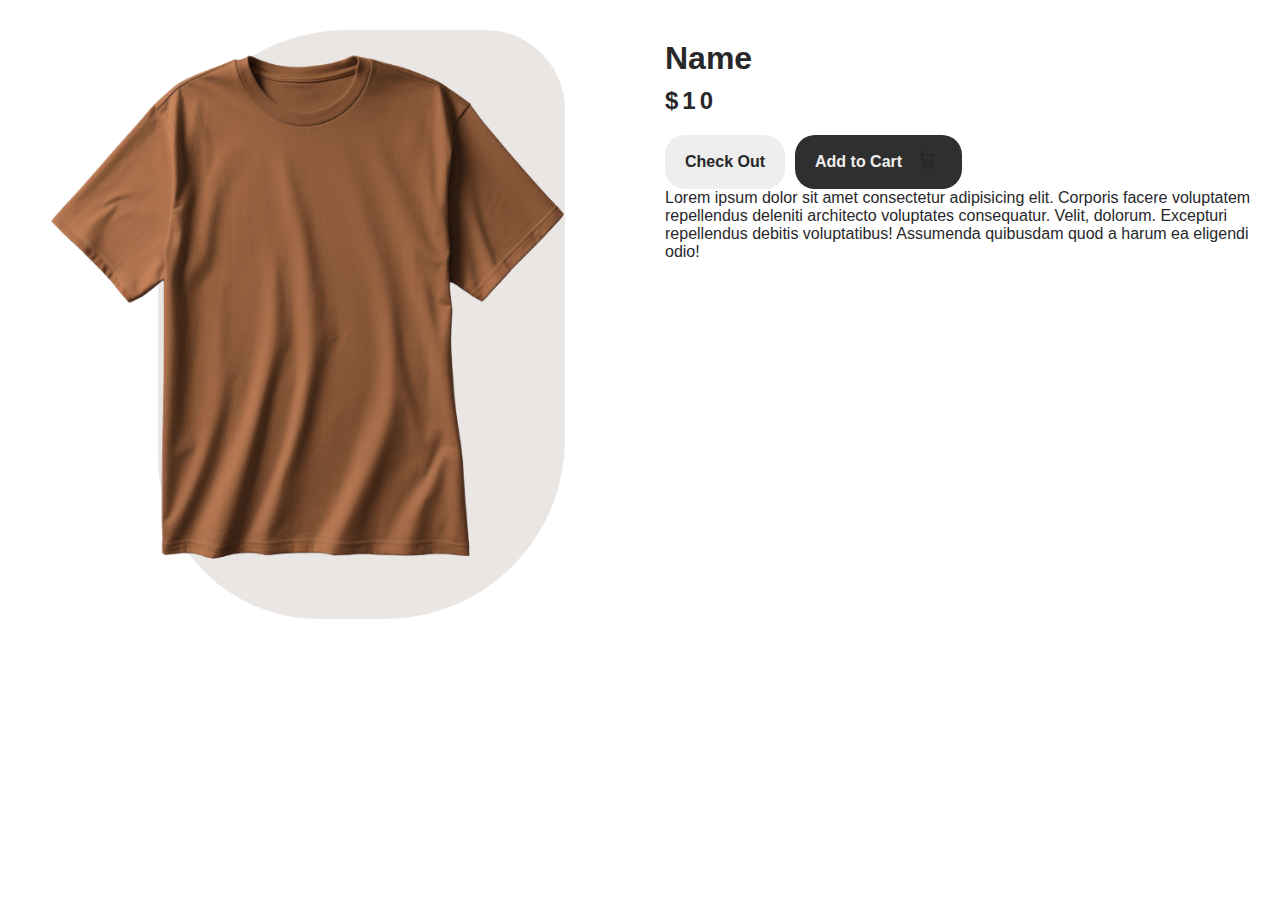
==== detail.html @ 1b31225e "Added Hardcoded Detail Page" ====
<!DOCTYPE html>
<html lang="en">
  <head>
    <meta charset="UTF-8" />
    <meta name="viewport" content="width=device-width, initial-scale=1.0" />
    <link rel="stylesheet" href="/css/style.css" />
    <title>Product Details</title>
  </head>
  <body>
    <header id="app">
      <!-- Here I am loading template.html-->
    </header>

    <main id="temporaryContent">
      <!-- Product Details -->
      <section class="detailsContainer">
        <figure class="image">
          <img src="/assets/product(1).png" alt="Product Image" />
        </figure>
        <div class="detailsContent">
          <h1 class="detailTitle">Name</h1>
          <div class="detailPrice">$10</div>
          <div class="detailBtns">
            <button>Check Out</button>
            <button class="addCart">
              Add to Cart
              <svg
                class="w-6 h-6 text-white dark:text-white"
                aria-hidden="true"
                xmlns="http://www.w3.org/2000/svg"
                width="24"
                height="24"
                fill="none"
                viewBox="0 0 24 24"
              >
                <path
                  stroke="currentColor"
                  stroke-linecap="round"
                  stroke-linejoin="round"
                  stroke-width="2"
                  d="M5 4h1.5L9 16m0 0h8m-8 0a2 2 0 1 0 0 4 2 2 0 0 0 0-4Zm8 0a2 2 0 1 0 0 4 2 2 0 0 0 0-4Zm-8.5-3h9.25L19 7H7.312"
                />
              </svg>
            </button>
          </div>
          <div class="description">
            Lorem ipsum dolor sit amet consectetur adipisicing elit. Corporis facere voluptatem
            repellendus deleniti architecto voluptates consequatur. Velit, dolorum. Excepturi
            repellendus debitis voluptatibus! Assumenda quibusdam quod a harum ea eligendi odio!
          </div>
        </div>
      </section>

      <!-- Similar Products -->
      <section class="productsContainer"></section>
    </main>

    <script type="module" src="/javascript/detail.js"></script>
  </body>
</html>
---- css/style.css ----
/*------------------------------ 
        Common Styles 
------------------------------*/
* {
  box-sizing: border-box;
  user-select: none;
  font-family: Poppins, sans-serif;
  text-decoration: none;
  color: #28282b;
  margin: 0;
  padding: 0;
}
button {
  cursor: pointer;
  border: none;
  font-weight: 600;
  padding: 10px;
}
.title {
  font-size: 26px;
  font-weight: 500;
  padding: 10px 0;
}
.subTitle {
  font-size: 24px;
  font-weight: 400;
  padding: 10px 0;
}
svg {
  width: 30px;
}

/*------------------------------ 
      Template | Container 
------------------------------*/
.container {
  display: grid;
  grid-template-columns: repeat(12, 1fr);
  transition: 0.5s;
}
.navWraper {
  position: fixed;
  left: 0;
  right: 0;
  background-color: #fdfdfd;
  z-index: 10;
  display: grid;
  grid-template-columns: repeat(12, 1fr);
  grid-column: 1 / -1;
  box-shadow: 1px 1px 5px rgba(0, 0, 0, 0.1);
  background-color: #fafaf1;
  border: 1px solid #efefef;
  padding: 10px 0;
}
nav {
  grid-column: 1 / -1;
  display: flex;
  justify-content: space-between;
  align-items: center;
  padding: 10px;
}
nav .title {
  padding: 0;
}
.cartIcon {
  cursor: pointer;
  position: relative;
  border-radius: 50%;
}
.cartIcon span {
  display: flex;
  align-items: center;
  justify-content: center;
  position: absolute;
  background-color: #f40404;
  color: #fdfdfd;
  height: 20px;
  width: 20px;
  border-radius: 50%;
  top: 50%;
  left: -5px;
}
.mainWraper {
  display: grid;
  grid-template-columns: repeat(12, 1fr);
  grid-column: 1 / -1;
  padding-top: 80px;
}
.mainWraper section {
  grid-column: 1 / -1;
  padding: 10px;
}

/*------------------------------ 
    Template | Shopping Cart 
------------------------------*/
.cartContent {
  display: grid;
  grid-template-rows: auto 1fr auto;
  position: fixed;
  background-color: #28282b;
  max-width: 100%;
  width: 480px;
  top: 0;
  bottom: 0;
  right: -480px;
  z-index: 12;
  transition: 0.5s;
}
.cartContent .subTitle {
  color: #fdfdfd;
  padding: 10px;
}
.cartContainer {
  overflow: auto;
  padding: 10px;
}
.cartContainer::-webkit-scrollbar {
  width: 0;
}
.cartProduct img {
  width: 100%;
}
.cartProduct {
  display: grid;
  grid-template-columns: 60px 1fr 50px 80px;
  align-items: center;
  text-align: center;
  gap: 10px;
}
.cartItemName {
  text-align: left;
}
.cartProduct p {
  color: #fdfdfd;
}
.cartProduct .totalPrice {
  text-wrap: nowrap;
  color: #fdfdfd;
}
.cartProduct div {
  display: flex;
  gap: 5px;
  align-items: center;
}
.cartProduct div span {
  display: flex;
  align-items: center;
  justify-content: center;
  width: 25px;
  height: 25px;
  background-color: #eee;
  color: #2f2f2f;
  border-radius: 50%;
  cursor: pointer;
}
.listCart .item .quantity span:nth-child(2) {
  background-color: transparent;
  color: #fff;
}
.cartProduct:nth-child(even) {
  background-color: #eee1;
}

.cartBtns {
  display: grid;
  grid-template-columns: 1fr 1fr;
}
.cartBtns button {
  background-color: #ffdb58;
  font-size: 16px;
  padding: 16px;
}
.cartBtns button.cartClose {
  background-color: #ff6c6c;
}
body.activeCart .cartContent {
  right: 0;
}

/*------------------------------ 
    Index | Products Container 
------------------------------*/
.productsContainer {
  display: grid;
  grid-template-columns: repeat(12, 1fr);
  grid-column: 1 / -1;
  gap: 20px;
  width: 100%;
}
.product {
  grid-column: span 6;
  display: flex;
  flex-direction: column;
  align-items: center;
  box-shadow: 1px 1px 5px rgba(0, 0, 0, 0.1);
  background-color: #fafaf1;
  border: 1px solid #efefef;
  border-radius: 10px;
  padding: 10px;
}
.product img {
  filter: drop-shadow(0 10px 20px rgba(0, 0, 0, 0.4));
  width: 100%;
}
.product h2 {
  text-align: center;
  flex-grow: 1;
  font-size: 18px;
  font-weight: 500;
}
.product p {
  text-align: center;
  letter-spacing: 3px;
  padding: 5px 0;
}
.product button {
  background-color: #28282b;
  color: #fdfdfd;
  border-radius: 20px;
  padding: 5px 10px;
  margin-bottom: 20px;
}

/*------------------------------ 
    Detail | Product Details 
------------------------------*/
.detailsContainer {
  display: grid;
  grid-template-columns: repeat(2, 1fr);
  gap: 50px;
  text-align: left;
  margin-bottom: 30px;
}
.image img {
  width: 100%;
}
.image {
  position: relative;
}
.image::before {
  position: absolute;
  top: 30px;
  bottom: 0;
  left: calc(50% - 150px);
  right: 50px;
  content: "";
  background-color: #94817733;
  z-index: -1;
  border-radius: 190px 80px 180px 160px;
}
.detailTitle {
  font-size: xx-large;
  padding: 40px 0 0 0;
  margin: 0 0 10px 0;
}
.detailPrice {
  font-weight: bold;
  font-size: x-large;
  letter-spacing: 4px;
  margin-bottom: 20px;
}
.detailBtns {
  display: flex;
  gap: 10px;
}
.detailBtns button {
  background-color: #eee;
  border: none;
  padding: 15px 20px;
  border-radius: 20px;
  font-family: Arial, Helvetica, sans-serif;
  font-size: medium;
  display: flex;
  align-items: center;
  justify-content: center;
}
/* .detailsContainer svg {
  width: 18px;
} */
.detailBtns button:nth-child(2) {
  background-color: #2f2f2f;
  color: #eee;
  display: inline-flex;
  gap: 10px;
}
.detailBtns button svg {
  transform: translateY(-2px);
}
.detail .description {
  font-weight: 300;
  margin-top: 20px;
}

/*------------------------------ 
        Rseponsiveness 
------------------------------*/
@media (min-width: 481px) {
  .cartContent {
    width: 360px;
    right: -360px;
  }
}
@media (min-width: 600px) {
  .productsContainer {
    gap: 30px;
  }
  .product {
    grid-column: span 4;
  }
}
@media (min-width: 769px) {
  .cartContent {
    width: 400px;
    right: -400px;
  }
  nav {
    grid-column: 2 / -2;
  }
  .mainWraper section {
    grid-column: 2 / -2;
  }
  .product h2 {
    font-size: 20px;
  }
}
@media (min-width: 1025px) {
  .product {
    grid-column: span 3;
  }
}
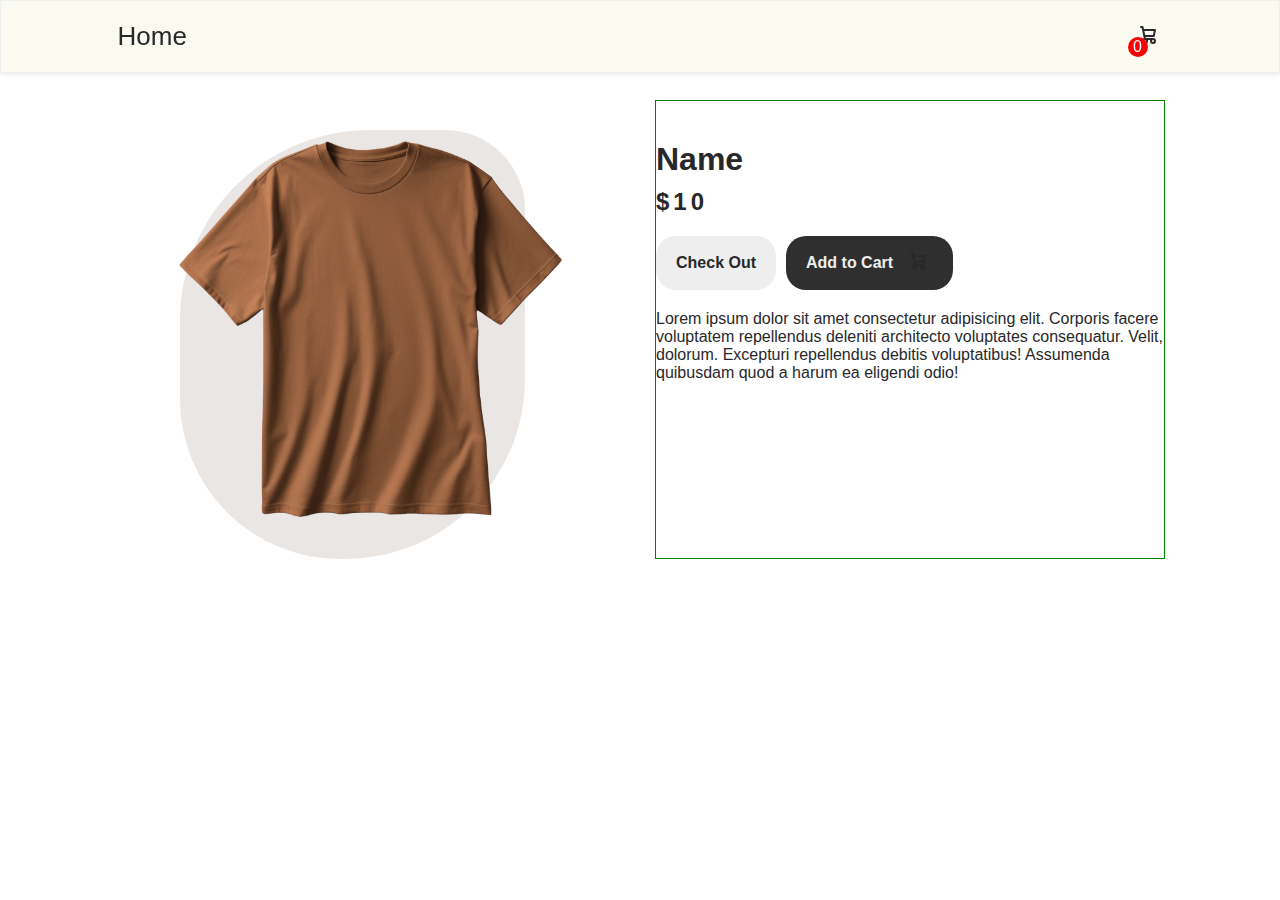
==== commit 9d47bfae: "Added Responsiveness to Product Details" ====
--- a/detail.html
+++ b/detail.html
@@ -13,46 +13,48 @@
 
     <main id="temporaryContent">
       <!-- Product Details -->
-      <section class="detailsContainer">
-        <figure class="image">
-          <img src="/assets/product(1).png" alt="Product Image" />
-        </figure>
-        <div class="detailsContent">
-          <h1 class="detailTitle">Name</h1>
-          <div class="detailPrice">$10</div>
-          <div class="detailBtns">
-            <button>Check Out</button>
-            <button class="addCart">
-              Add to Cart
-              <svg
-                class="w-6 h-6 text-white dark:text-white"
-                aria-hidden="true"
-                xmlns="http://www.w3.org/2000/svg"
-                width="24"
-                height="24"
-                fill="none"
-                viewBox="0 0 24 24"
-              >
-                <path
-                  stroke="currentColor"
-                  stroke-linecap="round"
-                  stroke-linejoin="round"
-                  stroke-width="2"
-                  d="M5 4h1.5L9 16m0 0h8m-8 0a2 2 0 1 0 0 4 2 2 0 0 0 0-4Zm8 0a2 2 0 1 0 0 4 2 2 0 0 0 0-4Zm-8.5-3h9.25L19 7H7.312"
-                />
-              </svg>
-            </button>
+      <section class="detailsWraper">
+        <section class="detailsContainer">
+          <figure class="image">
+            <img src="/assets/product(1).png" alt="Product Image" />
+          </figure>
+          <div class="detailsContent">
+            <h1 class="detailTitle">Name</h1>
+            <div class="detailPrice">$10</div>
+            <div class="detailBtns">
+              <button>Check Out</button>
+              <button class="addCart">
+                Add to Cart
+                <svg
+                  class="w-6 h-6 text-white dark:text-white"
+                  aria-hidden="true"
+                  xmlns="http://www.w3.org/2000/svg"
+                  width="24"
+                  height="24"
+                  fill="none"
+                  viewBox="0 0 24 24"
+                >
+                  <path
+                    stroke="currentColor"
+                    stroke-linecap="round"
+                    stroke-linejoin="round"
+                    stroke-width="2"
+                    d="M5 4h1.5L9 16m0 0h8m-8 0a2 2 0 1 0 0 4 2 2 0 0 0 0-4Zm8 0a2 2 0 1 0 0 4 2 2 0 0 0 0-4Zm-8.5-3h9.25L19 7H7.312"
+                  />
+                </svg>
+              </button>
+            </div>
+            <div class="description">
+              Lorem ipsum dolor sit amet consectetur adipisicing elit. Corporis facere voluptatem
+              repellendus deleniti architecto voluptates consequatur. Velit, dolorum. Excepturi
+              repellendus debitis voluptatibus! Assumenda quibusdam quod a harum ea eligendi odio!
+            </div>
           </div>
-          <div class="description">
-            Lorem ipsum dolor sit amet consectetur adipisicing elit. Corporis facere voluptatem
-            repellendus deleniti architecto voluptates consequatur. Velit, dolorum. Excepturi
-            repellendus debitis voluptatibus! Assumenda quibusdam quod a harum ea eligendi odio!
-          </div>
-        </div>
+        </section>
+
+        <!-- Similar Products -->
+        <section class="productsContainer"></section>
       </section>
-
-      <!-- Similar Products -->
-      <section class="productsContainer"></section>
     </main>
 
     <script type="module" src="/javascript/detail.js"></script>
--- a/css/style.css
+++ b/css/style.css
@@ -84,7 +84,7 @@
   display: grid;
   grid-template-columns: repeat(12, 1fr);
   grid-column: 1 / -1;
-  padding-top: 80px;
+  padding-top: 90px;
 }
 .mainWraper section {
   grid-column: 1 / -1;
@@ -225,10 +225,16 @@
 /*------------------------------ 
     Detail | Product Details 
 ------------------------------*/
+.detailsWraper {
+  display: grid;
+  grid-template-columns: repeat(12, 1fr);
+  padding: 10px;
+}
 .detailsContainer {
-  display: grid;
-  grid-template-columns: repeat(2, 1fr);
-  gap: 50px;
+  grid-column: 1/-1;
+  display: grid;
+  grid-template-columns: repeat(12, 1fr);
+  gap: 30px;
   text-align: left;
   margin-bottom: 30px;
 }
@@ -237,6 +243,10 @@
 }
 .image {
   position: relative;
+  grid-column: span 12;
+  display: flex;
+  align-items: center;
+  justify-content: center;
 }
 .image::before {
   position: absolute;
@@ -249,6 +259,10 @@
   z-index: -1;
   border-radius: 190px 80px 180px 160px;
 }
+.detailsContent {
+  grid-column: span 12;
+  border: 1px solid green;
+}
 .detailTitle {
   font-size: xx-large;
   padding: 40px 0 0 0;
@@ -287,7 +301,7 @@
 .detailBtns button svg {
   transform: translateY(-2px);
 }
-.detail .description {
+.detailsContainer .description {
   font-weight: 300;
   margin-top: 20px;
 }
@@ -301,6 +315,7 @@
     right: -360px;
   }
 }
+
 @media (min-width: 600px) {
   .productsContainer {
     gap: 30px;
@@ -308,7 +323,14 @@
   .product {
     grid-column: span 4;
   }
-}
+  .image {
+    grid-column: span 7;
+  }
+  .detailsContent {
+    grid-column: span 5;
+  }
+}
+
 @media (min-width: 769px) {
   .cartContent {
     width: 400px;
@@ -323,9 +345,29 @@
   .product h2 {
     font-size: 20px;
   }
-}
+  .detailsContainer {
+    grid-column: 2 / -2;
+  }
+  .image {
+    grid-column: span 6;
+  }
+  .detailsContent {
+    grid-column: span 6;
+  }
+}
+
 @media (min-width: 1025px) {
   .product {
     grid-column: span 3;
   }
-}
+  .image img {
+    width: 90%;
+  }
+  .image::before {
+    inset: 0;
+    margin: auto;
+    left: calc(50% - 190px);
+    right: 100px;
+    top: 30px;
+  }
+}
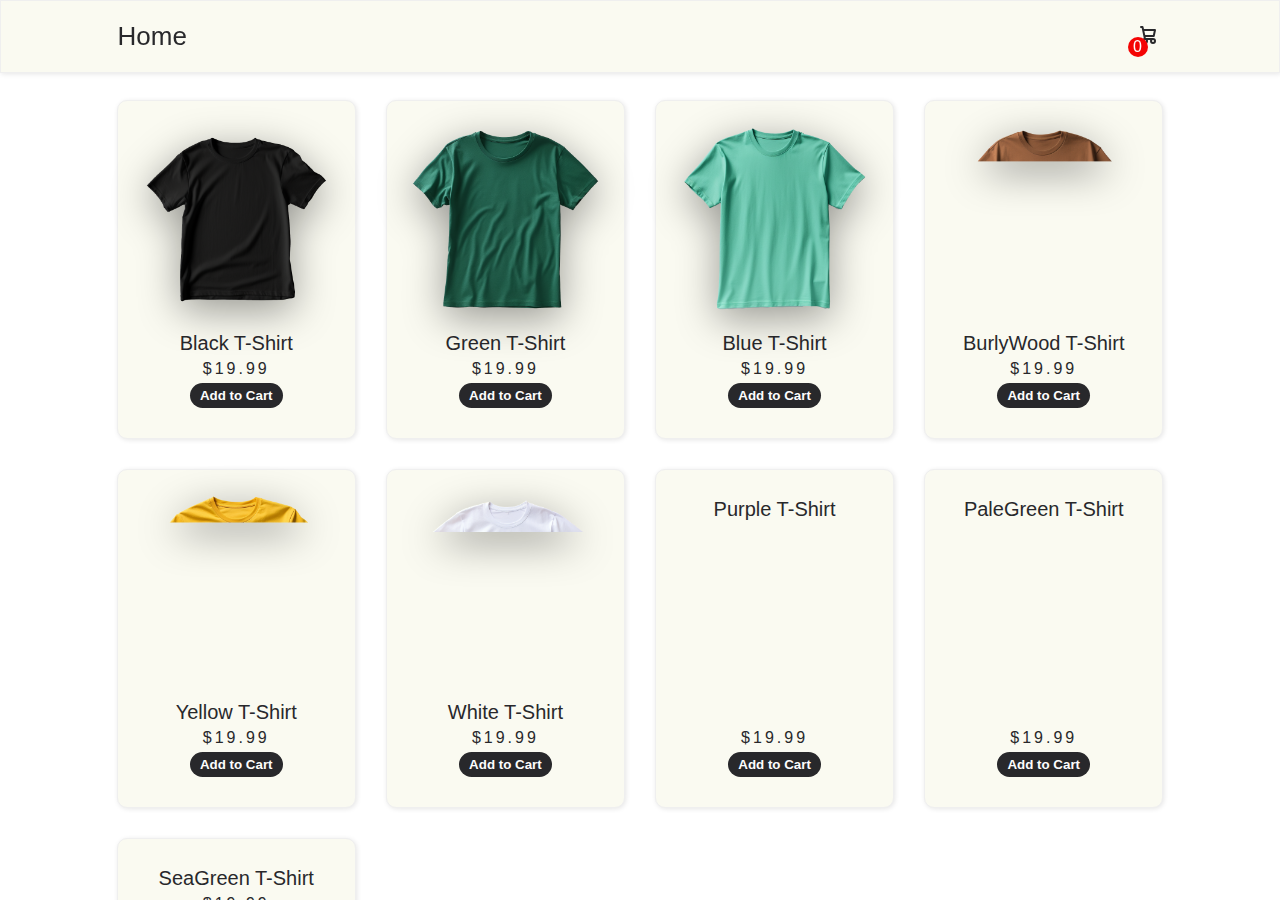
==== commit 825c7ddc: "Added Dynamic Content in Detail page" ====
--- a/detail.html
+++ b/detail.html
@@ -16,11 +16,11 @@
       <section class="detailsWraper">
         <section class="detailsContainer">
           <figure class="image">
-            <img src="/assets/product(1).png" alt="Product Image" />
+            <img src="" alt="Product Image" />
           </figure>
           <div class="detailsContent">
-            <h1 class="detailTitle">Name</h1>
-            <div class="detailPrice">$10</div>
+            <h1 class="detailTitle"></h1>
+            <p class="detailPrice"></p>
             <div class="detailBtns">
               <button>Check Out</button>
               <button class="addCart">
@@ -44,11 +44,7 @@
                 </svg>
               </button>
             </div>
-            <div class="description">
-              Lorem ipsum dolor sit amet consectetur adipisicing elit. Corporis facere voluptatem
-              repellendus deleniti architecto voluptates consequatur. Velit, dolorum. Excepturi
-              repellendus debitis voluptatibus! Assumenda quibusdam quod a harum ea eligendi odio!
-            </div>
+            <div class="description"></div>
           </div>
         </section>
 
--- a/css/style.css
+++ b/css/style.css
@@ -86,7 +86,7 @@
   grid-column: 1 / -1;
   padding-top: 90px;
 }
-.mainWraper section {
+.mainWraper .productsContainer {
   grid-column: 1 / -1;
   padding: 10px;
 }
@@ -226,6 +226,7 @@
     Detail | Product Details 
 ------------------------------*/
 .detailsWraper {
+  grid-column: 1 / -1;
   display: grid;
   grid-template-columns: repeat(12, 1fr);
   padding: 10px;
@@ -339,13 +340,13 @@
   nav {
     grid-column: 2 / -2;
   }
-  .mainWraper section {
+  .mainWraper .productsContainer {
     grid-column: 2 / -2;
   }
   .product h2 {
     font-size: 20px;
   }
-  .detailsContainer {
+  .detailsWraper {
     grid-column: 2 / -2;
   }
   .image {
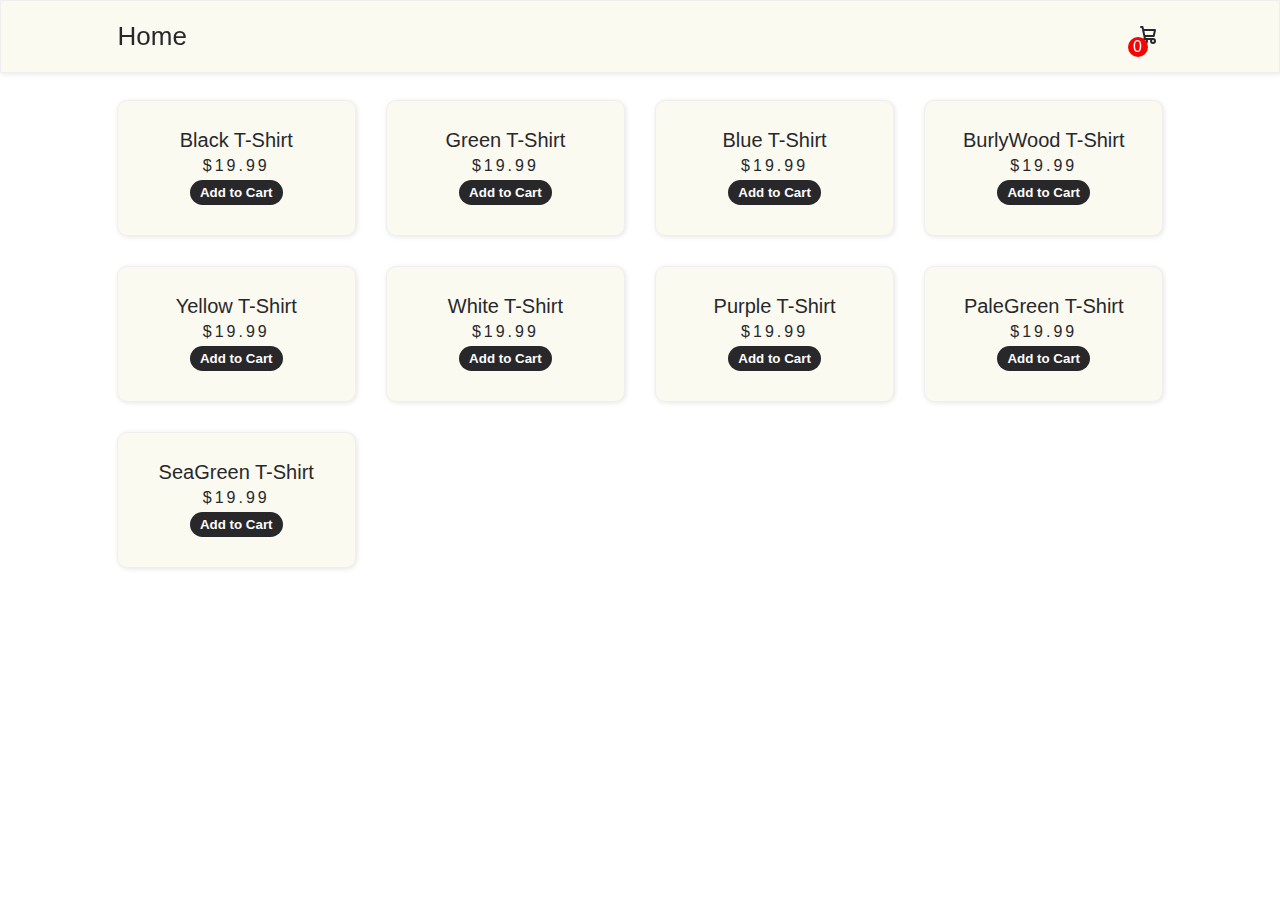
==== commit 5521401a: "Added Similar Products" ====
--- a/detail.html
+++ b/detail.html
@@ -13,44 +13,10 @@
 
     <main id="temporaryContent">
       <!-- Product Details -->
-      <section class="detailsWraper">
-        <section class="detailsContainer">
-          <figure class="image">
-            <img src="" alt="Product Image" />
-          </figure>
-          <div class="detailsContent">
-            <h1 class="detailTitle"></h1>
-            <p class="detailPrice"></p>
-            <div class="detailBtns">
-              <button>Check Out</button>
-              <button class="addCart">
-                Add to Cart
-                <svg
-                  class="w-6 h-6 text-white dark:text-white"
-                  aria-hidden="true"
-                  xmlns="http://www.w3.org/2000/svg"
-                  width="24"
-                  height="24"
-                  fill="none"
-                  viewBox="0 0 24 24"
-                >
-                  <path
-                    stroke="currentColor"
-                    stroke-linecap="round"
-                    stroke-linejoin="round"
-                    stroke-width="2"
-                    d="M5 4h1.5L9 16m0 0h8m-8 0a2 2 0 1 0 0 4 2 2 0 0 0 0-4Zm8 0a2 2 0 1 0 0 4 2 2 0 0 0 0-4Zm-8.5-3h9.25L19 7H7.312"
-                  />
-                </svg>
-              </button>
-            </div>
-            <div class="description"></div>
-          </div>
-        </section>
+      <section class="detailsContainer"></section>
 
-        <!-- Similar Products -->
-        <section class="productsContainer"></section>
-      </section>
+      <!-- Similar Products -->
+      <section class="productsContainer"></section>
     </main>
 
     <script type="module" src="/javascript/detail.js"></script>
--- a/css/style.css
+++ b/css/style.css
@@ -85,10 +85,6 @@
   grid-template-columns: repeat(12, 1fr);
   grid-column: 1 / -1;
   padding-top: 90px;
-}
-.mainWraper .productsContainer {
-  grid-column: 1 / -1;
-  padding: 10px;
 }
 
 /*------------------------------ 
@@ -186,7 +182,7 @@
   grid-template-columns: repeat(12, 1fr);
   grid-column: 1 / -1;
   gap: 20px;
-  width: 100%;
+  padding: 10px;
 }
 .product {
   grid-column: span 6;
@@ -225,17 +221,11 @@
 /*------------------------------ 
     Detail | Product Details 
 ------------------------------*/
-.detailsWraper {
-  grid-column: 1 / -1;
-  display: grid;
-  grid-template-columns: repeat(12, 1fr);
-  padding: 10px;
-}
 .detailsContainer {
   grid-column: 1/-1;
   display: grid;
   grid-template-columns: repeat(12, 1fr);
-  gap: 30px;
+  gap: 10px;
   text-align: left;
   margin-bottom: 30px;
 }
@@ -262,15 +252,16 @@
 }
 .detailsContent {
   grid-column: span 12;
-  border: 1px solid green;
+  padding: 10px;
 }
 .detailTitle {
-  font-size: xx-large;
-  padding: 40px 0 0 0;
+  font-size: 24px;
+  font-weight: 500;
+  padding: 0;
   margin: 0 0 10px 0;
 }
 .detailPrice {
-  font-weight: bold;
+  font-weight: 500;
   font-size: x-large;
   letter-spacing: 4px;
   margin-bottom: 20px;
@@ -290,14 +281,10 @@
   align-items: center;
   justify-content: center;
 }
-/* .detailsContainer svg {
-  width: 18px;
-} */
 .detailBtns button:nth-child(2) {
   background-color: #2f2f2f;
   color: #eee;
-  display: inline-flex;
-  gap: 10px;
+  font-weight: 400;
 }
 .detailBtns button svg {
   transform: translateY(-2px);
@@ -305,6 +292,17 @@
 .detailsContainer .description {
   font-weight: 300;
   margin-top: 20px;
+}
+
+/*------------------------------ 
+    Detail | Product Details 
+------------------------------*/
+.titleSimilar {
+  grid-column: 1 / -1;
+  text-align: center;
+  font-size: 24px;
+  font-weight: 500;
+  padding-top: 20px;
 }
 
 /*------------------------------ 
@@ -330,6 +328,9 @@
   .detailsContent {
     grid-column: span 5;
   }
+  .detailTitle {
+    padding: 40px 0 0 0;
+  }
 }
 
 @media (min-width: 769px) {
@@ -343,11 +344,13 @@
   .mainWraper .productsContainer {
     grid-column: 2 / -2;
   }
+  .mainWraper .detailsContainer {
+    grid-column: 2 / -2;
+    gap: 30px;
+  }
+
   .product h2 {
     font-size: 20px;
-  }
-  .detailsWraper {
-    grid-column: 2 / -2;
   }
   .image {
     grid-column: span 6;
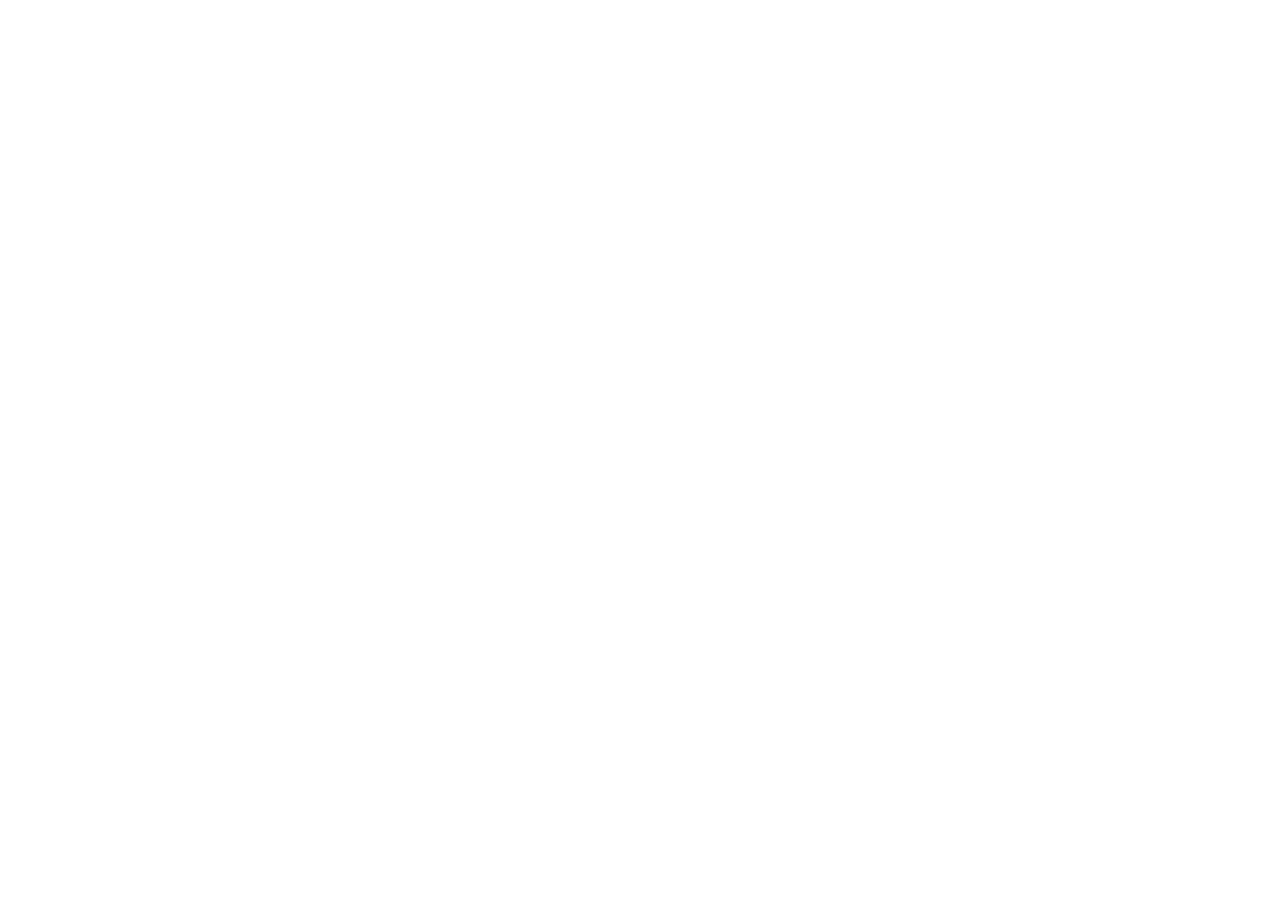
==== commit f3580c8c: "Added Theme functionality" ====
--- a/detail.html
+++ b/detail.html
@@ -20,5 +20,6 @@
     </main>
 
     <script type="module" src="/javascript/detail.js"></script>
+    <script type="module" src="/javascript/darkmode.js"></script>
   </body>
 </html>
--- a/css/style.css
+++ b/css/style.css
@@ -1,3 +1,21 @@
+:root {
+  --primary-font-color: #2a2a2a;
+  --secondary-font-color: #eeeeee;
+  --primary-background-color: #ffffff;
+  --third-background-color: #d8d8d8;
+  --reversed-background-color: #2a2a2a;
+  --primary-border-color: #e0e0e0;
+  --primary-shadow-color: #f1f1f1;
+}
+body.darkMode {
+  --primary-font-color: #eeeeee;
+  --secondary-font-color: #2a2a2a;
+  --primary-background-color: #1a1a1a;
+  --third-background-color: #272727;
+  --reversed-background-color: #eeeeee;
+  --primary-border-color: #171717;
+  --primary-shadow-color: #2e2e2e;
+}
 /*------------------------------ 
         Common Styles 
 ------------------------------*/
@@ -6,9 +24,12 @@
   user-select: none;
   font-family: Poppins, sans-serif;
   text-decoration: none;
-  color: #28282b;
+  color: var(--primary-font-color);
   margin: 0;
   padding: 0;
+}
+body {
+  background-color: var(--primary-background-color);
 }
 button {
   cursor: pointer;
@@ -42,14 +63,13 @@
   position: fixed;
   left: 0;
   right: 0;
-  background-color: #fdfdfd;
+  background-color: var(--primary-shadow-color);
   z-index: 10;
   display: grid;
   grid-template-columns: repeat(12, 1fr);
   grid-column: 1 / -1;
-  box-shadow: 1px 1px 5px rgba(0, 0, 0, 0.1);
-  background-color: #fafaf1;
-  border: 1px solid #efefef;
+  box-shadow: 1px 1px 5px var(--primary-border-color);
+  border-bottom: 1px solid var(--primary-border-color);
   padding: 10px 0;
 }
 nav {
@@ -72,14 +92,19 @@
   align-items: center;
   justify-content: center;
   position: absolute;
-  background-color: #f40404;
-  color: #fdfdfd;
+  background-color: #ff0000;
+  color: #eeeeee;
   height: 20px;
   width: 20px;
   border-radius: 50%;
   top: 50%;
   left: -5px;
 }
+.icon-container {
+  display: flex;
+  align-items: center;
+  gap: 4px;
+}
 .mainWraper {
   display: grid;
   grid-template-columns: repeat(12, 1fr);
@@ -94,7 +119,7 @@
   display: grid;
   grid-template-rows: auto 1fr auto;
   position: fixed;
-  background-color: #28282b;
+  background-color: var(--third-background-color);
   max-width: 100%;
   width: 480px;
   top: 0;
@@ -104,7 +129,7 @@
   transition: 0.5s;
 }
 .cartContent .subTitle {
-  color: #fdfdfd;
+  color: var(--primary-font-color);
   padding: 10px;
 }
 .cartContainer {
@@ -128,11 +153,11 @@
   text-align: left;
 }
 .cartProduct p {
-  color: #fdfdfd;
+  color: var(--primary-font-color);
 }
 .cartProduct .totalPrice {
   text-wrap: nowrap;
-  color: #fdfdfd;
+  color: var(--primary-font-color);
 }
 .cartProduct div {
   display: flex;
@@ -145,17 +170,13 @@
   justify-content: center;
   width: 25px;
   height: 25px;
-  background-color: #eee;
-  color: #2f2f2f;
+  background-color: var(--primary-background-color);
+  color: var(--primary-font-color);
   border-radius: 50%;
   cursor: pointer;
 }
-.listCart .item .quantity span:nth-child(2) {
-  background-color: transparent;
-  color: #fff;
-}
 .cartProduct:nth-child(even) {
-  background-color: #eee1;
+  background-color: var(--primary-shadow-color);
 }
 
 .cartBtns {
@@ -163,12 +184,13 @@
   grid-template-columns: 1fr 1fr;
 }
 .cartBtns button {
-  background-color: #ffdb58;
+  background-color: #ffdd55;
   font-size: 16px;
   padding: 16px;
+  color: #2a2a2a;
 }
 .cartBtns button.cartClose {
-  background-color: #ff6c6c;
+  background-color: #ff7070;
 }
 body.activeCart .cartContent {
   right: 0;
@@ -190,13 +212,13 @@
   flex-direction: column;
   align-items: center;
   box-shadow: 1px 1px 5px rgba(0, 0, 0, 0.1);
-  background-color: #fafaf1;
-  border: 1px solid #efefef;
+  background-color: var(--primary-shadow-color);
+  border: 1px solid var(--primary-border-color);
   border-radius: 10px;
   padding: 10px;
 }
 .product img {
-  filter: drop-shadow(0 10px 20px rgba(0, 0, 0, 0.4));
+  filter: drop-shadow(0 10px 20px rgba(60, 60, 60, 0.5));
   width: 100%;
 }
 .product h2 {
@@ -211,8 +233,8 @@
   padding: 5px 0;
 }
 .product button {
-  background-color: #28282b;
-  color: #fdfdfd;
+  background-color: var(--reversed-background-color);
+  color: var(--secondary-font-color);
   border-radius: 20px;
   padding: 5px 10px;
   margin-bottom: 20px;
@@ -246,7 +268,7 @@
   left: calc(50% - 150px);
   right: 50px;
   content: "";
-  background-color: #94817733;
+  background-color: var(--third-background-color);
   z-index: -1;
   border-radius: 190px 80px 180px 160px;
 }
@@ -271,7 +293,7 @@
   gap: 10px;
 }
 .detailBtns button {
-  background-color: #eee;
+  background-color: var(--third-background-color);
   border: none;
   padding: 15px 20px;
   border-radius: 20px;
@@ -282,12 +304,9 @@
   justify-content: center;
 }
 .detailBtns button:nth-child(2) {
-  background-color: #2f2f2f;
-  color: #eee;
+  background-color: var(--reversed-background-color);
+  color: var(--secondary-font-color);
   font-weight: 400;
-}
-.detailBtns button svg {
-  transform: translateY(-2px);
 }
 .detailsContainer .description {
   font-weight: 300;
